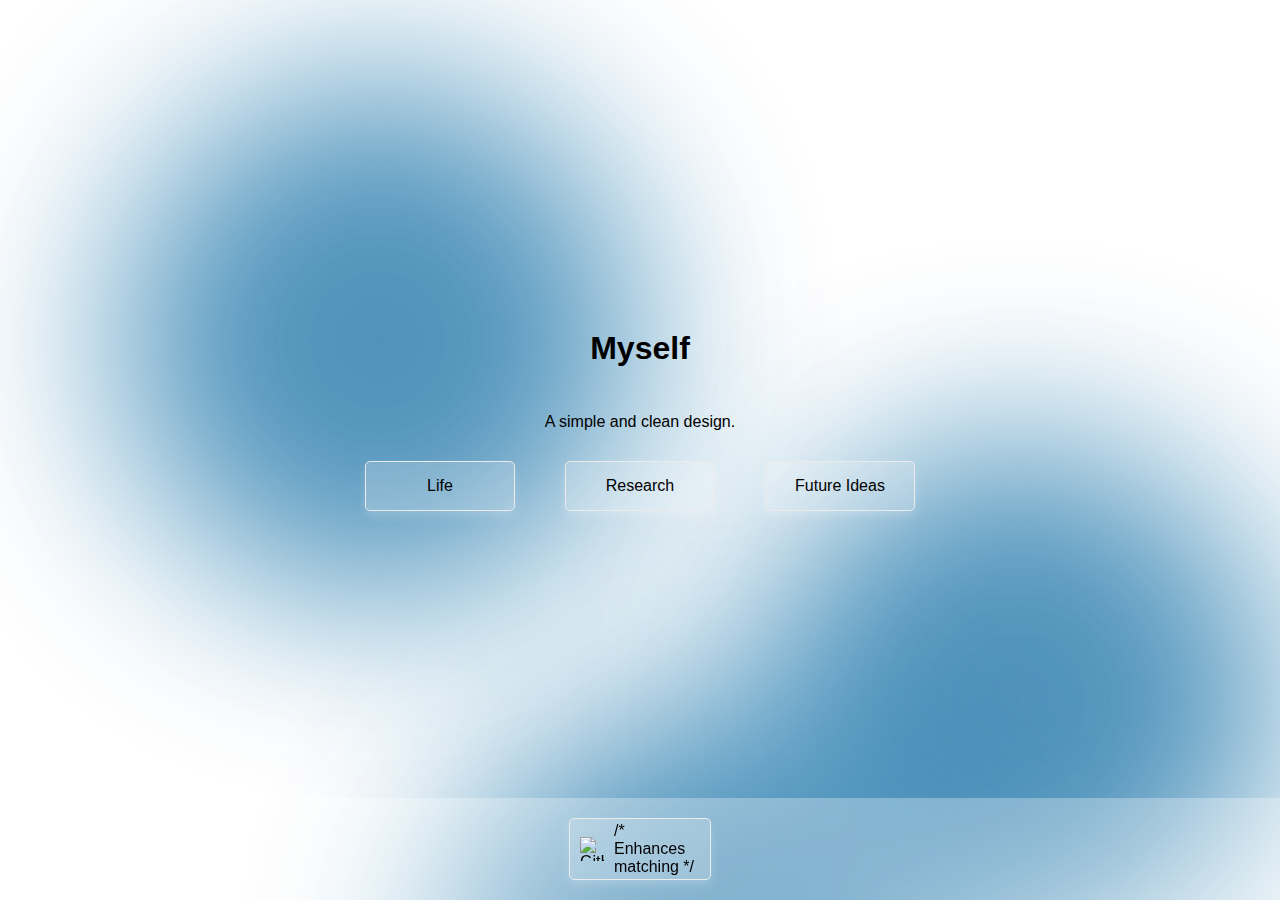
==== index.html @ c5d2f2bd "Update index.html" ====
<!DOCTYPE html>
<html lang="en">
<head>
    <meta charset="UTF-8">
    <meta name="viewport" content="width=device-width, initial-scale=1.0, user-scalable=no">
    <title>Myself</title>
    <link rel="stylesheet" href="style.css">
</head>
<body>
    <div class="background-blobs">
        <div class="blob"></div>
        <div class="blob"></div>
        <div class="blob"></div>
    </div>
    <div class="container">
        <h1>Myself</h1>
        <p>A simple and clean design.</p>
        <div class="button-container">
            <button onclick="window.location.href='life.html'">Life</button>
            <button onclick="window.location.href='research.html'">Research</button>
            <button onclick="window.location.href='future_ideas.html'">Future Ideas</button>
        </div>
    </div>
    <footer class="footer">
        <a href="https://github.com/LuneDeMiniut" class="github-button" target="_blank">
            <img src="https://github.githubassets.com/images/modules/logos_page/GitHub-Mark.png" alt="GitHub" class="github-icon"
                opacity: 0.9; /* Adjust transparency */
                mix-blend-mode: multiply; /* Blends image with the background */
                filter: brightness(90%) contrast(110%);> /* Enhances matching */
        </a>
    </footer>

    <script>
        document.addEventListener("DOMContentLoaded", function () {
            const userLang = navigator.language || navigator.userLanguage;
            document.querySelectorAll("button").forEach(button => {
                const newText = button.getAttribute(`data-${userLang}`);
                if (newText) button.textContent = newText;
            });
        });
    </script>
</body>
</html>
---- style.css ----
@font-face {
            font-family: 'SF Pro Text';
            src: url('https://developer.apple.com/fonts/SF-Pro.ttf') format('truetype');
        }

        @font-face {
            font-family: 'Noto Sans TC';
            src: url('https://fonts.googleapis.com/css2?family=Noto+Sans+TC&display=swap');
        }
        
        html:lang(zh-TW) {
            font-family: 'Noto Sans TC', sans-serif;
        }

        :root {
            --bg-color-light: white;
            --text-color-light: black;
            --bg-color-dark: black;
            --text-color-dark: white;
        }

        @media (prefers-color-scheme: light) {
            :root {
                --bg-color: var(--bg-color-light);
                --text-color: var(--text-color-light);
            }
        }

        @media (prefers-color-scheme: dark) {
            :root {
                --bg-color: var(--bg-color-dark);
                --text-color: var(--text-color-dark);
            }
        }

        body {
            font-family: 'SF Pro Text', sans-serif;
            display: flex;
            flex-direction: column;
            justify-content: space-between;
            align-items: center;
            height: 100vh;
            margin: 0;
            background: var(--bg-color);
            color: var(--text-color);
            overflow-x: hidden;
            position: relative;
            width: 100vw;
            transition: background 0.3s, color 0.3s;
        }

        html, body {
            max-width: 100%;
            overflow-x: hidden;
        }

         /* Responsive Design */
        @media (max-width: 768px) {
            .button-container {
                flex-direction: column;
                gap: 20px;
            }
            button, .github-button {
                width: 80%;
            }
        }
        .container {
            display: flex;
            flex-direction: column;
            align-items: center;
            text-align: center;
            flex-grow: 1;
            justify-content: center;
            padding: 20px;
            width: 100%;
            box-sizing: border-box;
        }

        h1, p {
            margin-bottom: 30px;
            text-align: center;
        }

        .button-container {
            display: flex;
            justify-content: center;
            align-items: center;
            gap: 50px;
            width: 100%;
            flex-wrap: wrap;
            margin-bottom: 80px;
        }

        button{
            padding: 15px 20px;
            font-size: 16px;
            border: none;
            background: rgba(255, 255, 255, 0.2);
            box-shadow: 0 5px 10px rgba(255, 255, 255, 0.2); /* Soft floating effect */
            color: inherit;
            cursor: pointer;
            border: 1.6px solid #ebebeb;    
            border-radius: 5px;
            transition: background 0.3s;
            width: 150px;
            height: 50px;
            display: flex;
            align-items: center;
            justify-content: center;
            gap: 10px;
            text-decoration: none;
            font-family: 'SF Pro Text', sans-serif;
        }

        .github-button {
            padding: 10px 10px;
            font-size: 16px;
            border: none;
            background: rgba(255, 255, 255, 0.2);
            box-shadow: 0 5px 10px rgba(255, 255, 255, 0.2); /* Soft floating effect */
            color: inherit;
            cursor: pointer;
            border: 1.2px solid #ebebeb;    
            border-radius: 5px;
            transition: background 0.3s;
            width: 120px;
            height: 40px;
            display: flex;
            align-items: center;
            justify-content: center;
            gap: 10px;
            text-decoration: none;
            font-family: 'SF Pro Text', sans-serif;
        }

        button:hover, .github-button:hover {
            background: #b8b6b6;
        }

        .footer {
            width: 100%;
            background: var(--bg-color);
            backdrop-filter: blur(3px);
            background: rgba(255, 255, 255, 0.3); /* Ensure transparency for blur effect */
            display: flex;
            justify-content: center;
            align-items: center;
            padding: 20px 0;
            position: fixed;
            bottom: 0;
            left: 0;
            transition: transform 0.3s ease-in-out;
        }

        .github-icon {
            width: 24px;
            height: 24px;
        }

        /* Blob Animation */
        .background-blobs {
            position: absolute;
            top: 0;
            left: 0;
            width: 100%;
            height: 100%;
            overflow: hidden;
            z-index: -1;
        }
        
        .blob {
            position: absolute;
            width: 80vw;
            height: 80vw;
            max-width: 500px;
            max-height: 500px;
            background: radial-gradient(circle, #5c9abf, #005f99, #0088cc);
            border-radius: 50%;
            filter: blur(100px);
            opacity: 0.8;
            animation: moveBlobs 10s infinite alternate ease-in-out;
        }
        
        .blob:nth-child(1) { top: 10%; left: 10%; animation-duration: 7s; }
        .blob:nth-child(2) { top: 50%; left: 60%; animation-duration: 8s; }
        .blob:nth-child(3) { top: 80%; left: 35%; animation-duration: 10s; }
        
        @keyframes moveBlobs {
            0% { transform: translateY(0px) translateX(0px) scale(1); }
            30% { transform: translateY(-30px) translateX(30px) scale(1.3); }
            60% { transform: translateY(-50px) translateX(50px) scale(1.5); }
            100% { transform: translateY(50px) translateX(-50px) scale(1.8); }
        }

        /* Hide floating footer on desktop */
        @media (min-width: 769px) {
            .footer {
                position: absolute;
            }
        }
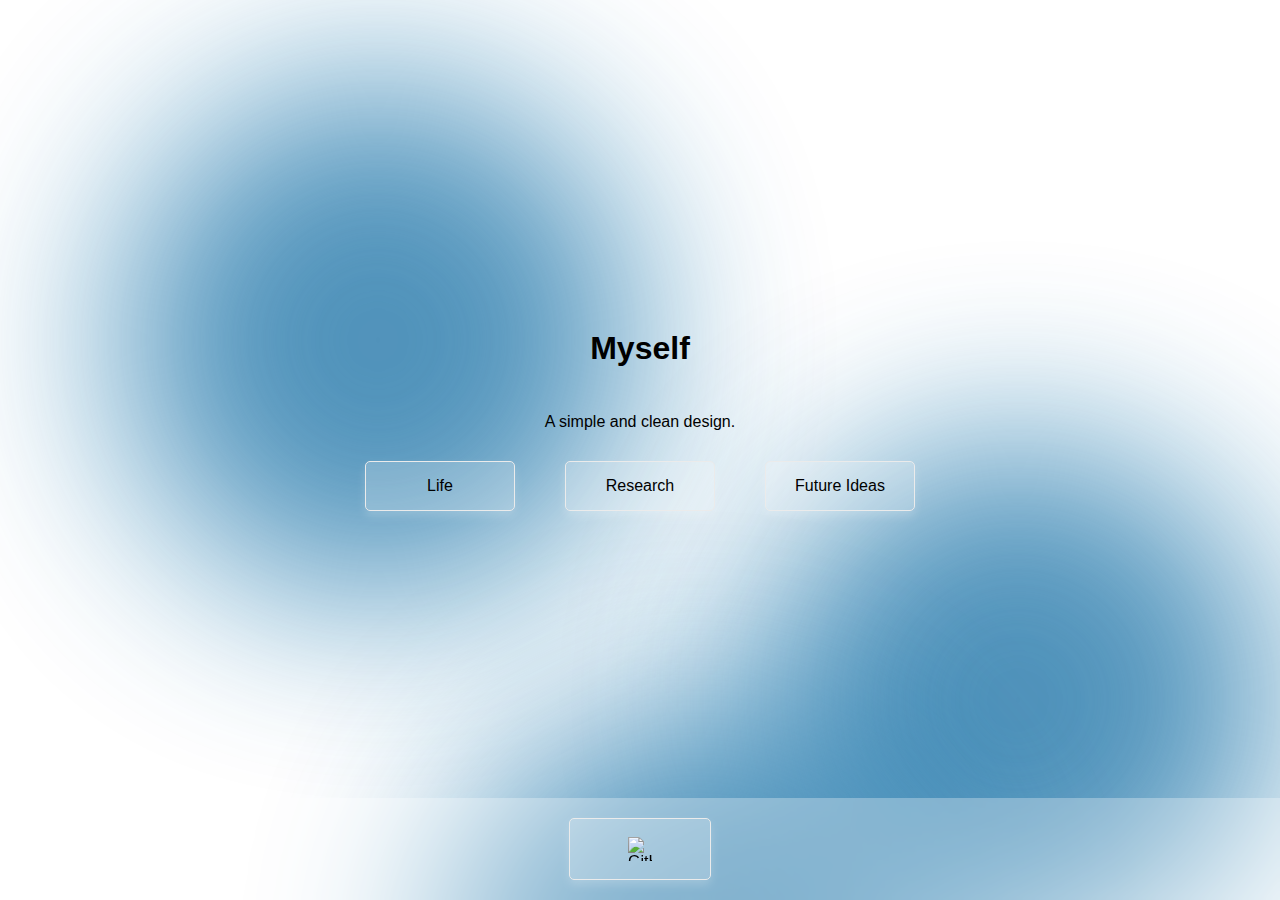
==== commit 9be5f8df: "Update index.html" ====
--- a/index.html
+++ b/index.html
@@ -24,9 +24,7 @@
     <footer class="footer">
         <a href="https://github.com/LuneDeMiniut" class="github-button" target="_blank">
             <img src="https://github.githubassets.com/images/modules/logos_page/GitHub-Mark.png" alt="GitHub" class="github-icon"
-                opacity: 0.9; /* Adjust transparency */
-                mix-blend-mode: multiply; /* Blends image with the background */
-                filter: brightness(90%) contrast(110%);> /* Enhances matching */
+                opacity: 0.3>
         </a>
     </footer>
 
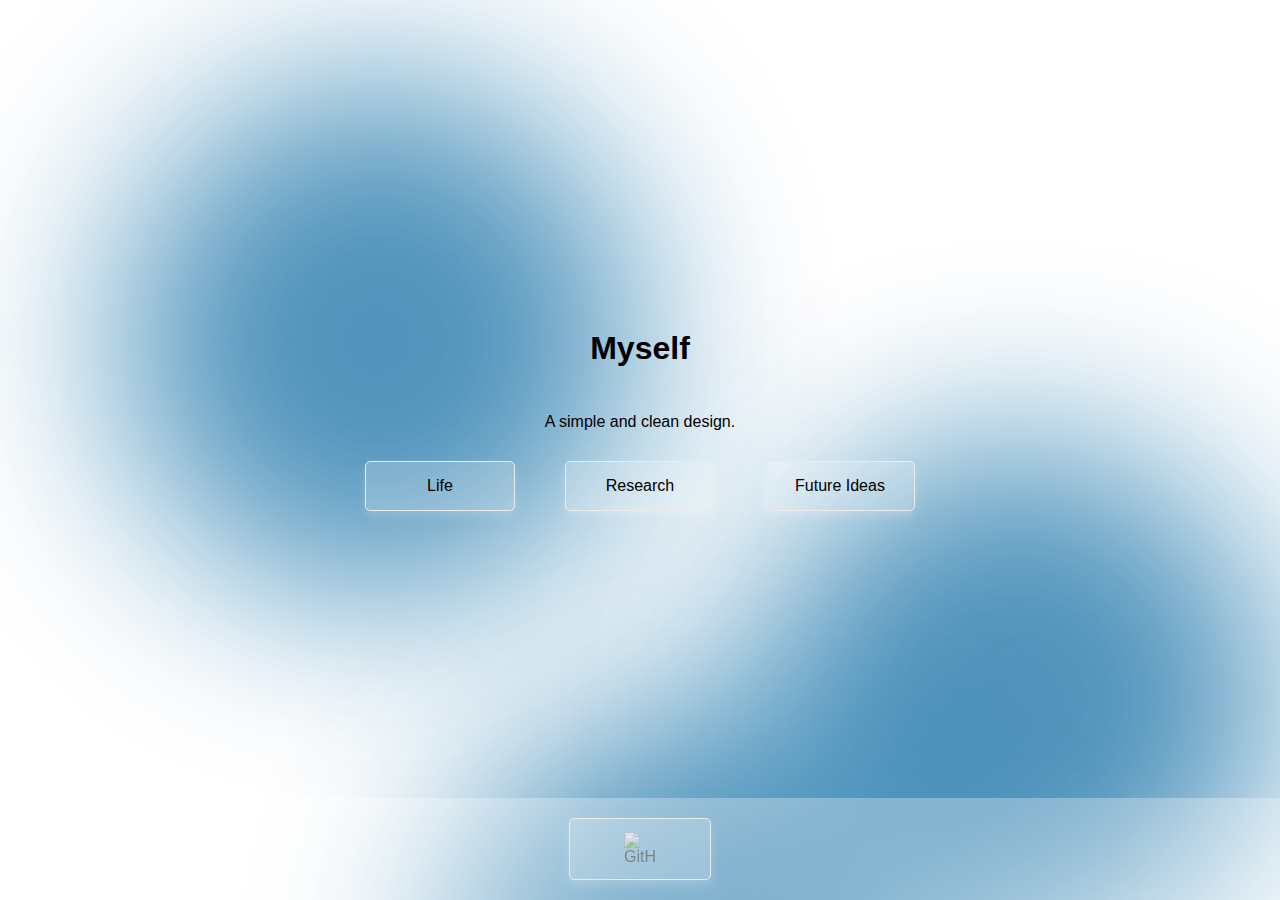
==== commit 20cd97fc: "Update index.html" ====
--- a/index.html
+++ b/index.html
@@ -23,8 +23,7 @@
     </div>
     <footer class="footer">
         <a href="https://github.com/LuneDeMiniut" class="github-button" target="_blank">
-            <img src="https://github.githubassets.com/images/modules/logos_page/GitHub-Mark.png" alt="GitHub" class="github-icon"
-                opacity: 0.3>
+            <img src="https://github.githubassets.com/images/modules/logos_page/GitHub-Mark.png" alt="GitHub" class="github-icon">
         </a>
     </footer>
 
--- a/style.css
+++ b/style.css
@@ -152,9 +152,18 @@
             transition: transform 0.3s ease-in-out;
         }
 
-        .github-icon {
-            width: 24px;
-            height: 24px;
+        .footer img.github-icon {
+            width: 32px; /* Adjust size as needed */
+            height: auto;
+            opacity: 0.8; /* Slight transparency for blending */
+            mix-blend-mode: soft-light; /* Try 'multiply' or 'overlay' for different effects */
+            filter: brightness(85%) contrast(120%);
+            transition: opacity 0.3s ease-in-out;
+        }
+        
+        .footer img.github-icon:hover {
+            opacity: 1; /* Fully visible on hover */
+            filter: brightness(100%) contrast(100%);
         }
 
         /* Blob Animation */
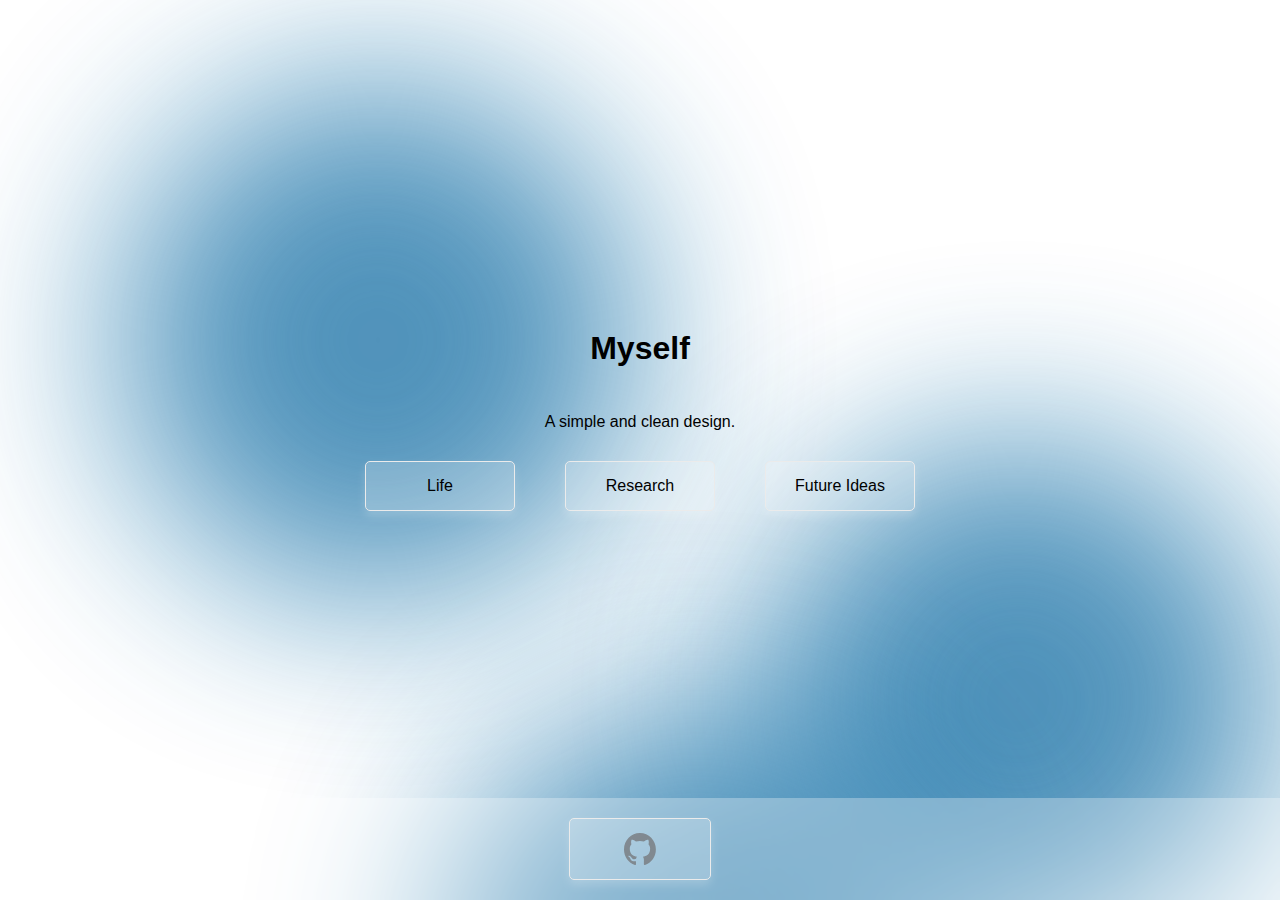
==== commit 419e1b72: "Update index.html" ====
--- a/index.html
+++ b/index.html
@@ -23,7 +23,7 @@
     </div>
     <footer class="footer">
         <a href="https://github.com/LuneDeMiniut" class="github-button" target="_blank">
-            <img src="https://github.githubassets.com/images/modules/logos_page/GitHub-Mark.png" alt="GitHub" class="github-icon">
+            <img src="Assets/Images/github-mark.svg" alt="GitHub" class="github-icon">
         </a>
     </footer>
 
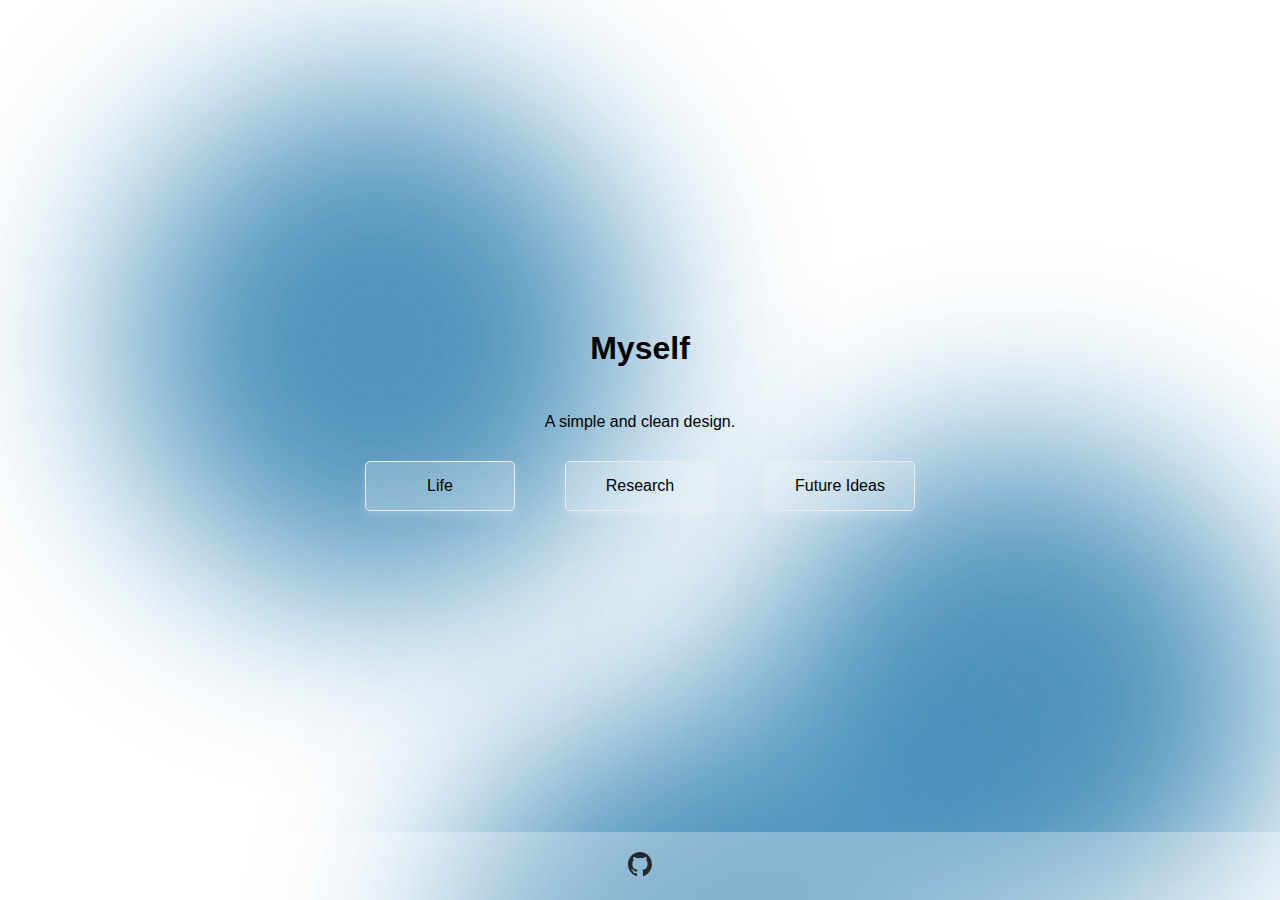
==== commit 51cf5796: "Update index.html" ====
--- a/index.html
+++ b/index.html
@@ -27,14 +27,5 @@
         </a>
     </footer>
 
-    <script>
-        document.addEventListener("DOMContentLoaded", function () {
-            const userLang = navigator.language || navigator.userLanguage;
-            document.querySelectorAll("button").forEach(button => {
-                const newText = button.getAttribute(`data-${userLang}`);
-                if (newText) button.textContent = newText;
-            });
-        });
-    </script>
 </body>
 </html>
--- a/style.css
+++ b/style.css
@@ -112,28 +112,7 @@
             font-family: 'SF Pro Text', sans-serif;
         }
 
-        .github-button {
-            padding: 10px 10px;
-            font-size: 16px;
-            border: none;
-            background: rgba(255, 255, 255, 0.2);
-            box-shadow: 0 5px 10px rgba(255, 255, 255, 0.2); /* Soft floating effect */
-            color: inherit;
-            cursor: pointer;
-            border: 1.2px solid #ebebeb;    
-            border-radius: 5px;
-            transition: background 0.3s;
-            width: 120px;
-            height: 40px;
-            display: flex;
-            align-items: center;
-            justify-content: center;
-            gap: 10px;
-            text-decoration: none;
-            font-family: 'SF Pro Text', sans-serif;
-        }
-
-        button:hover, .github-button:hover {
+        button:hover {
             background: #b8b6b6;
         }
 
@@ -152,18 +131,11 @@
             transition: transform 0.3s ease-in-out;
         }
 
-        .footer img.github-icon {
-            width: 32px; /* Adjust size as needed */
-            height: auto;
-            opacity: 0.8; /* Slight transparency for blending */
-            mix-blend-mode: soft-light; /* Try 'multiply' or 'overlay' for different effects */
-            filter: brightness(85%) contrast(120%);
-            transition: opacity 0.3s ease-in-out;
-        }
-        
-        .footer img.github-icon:hover {
-            opacity: 1; /* Fully visible on hover */
-            filter: brightness(100%) contrast(100%);
+        .github-icon {
+            width: 24px;
+            height: 24px;
+            align-items: center;
+            justify-content: center;
         }
 
         /* Blob Animation */
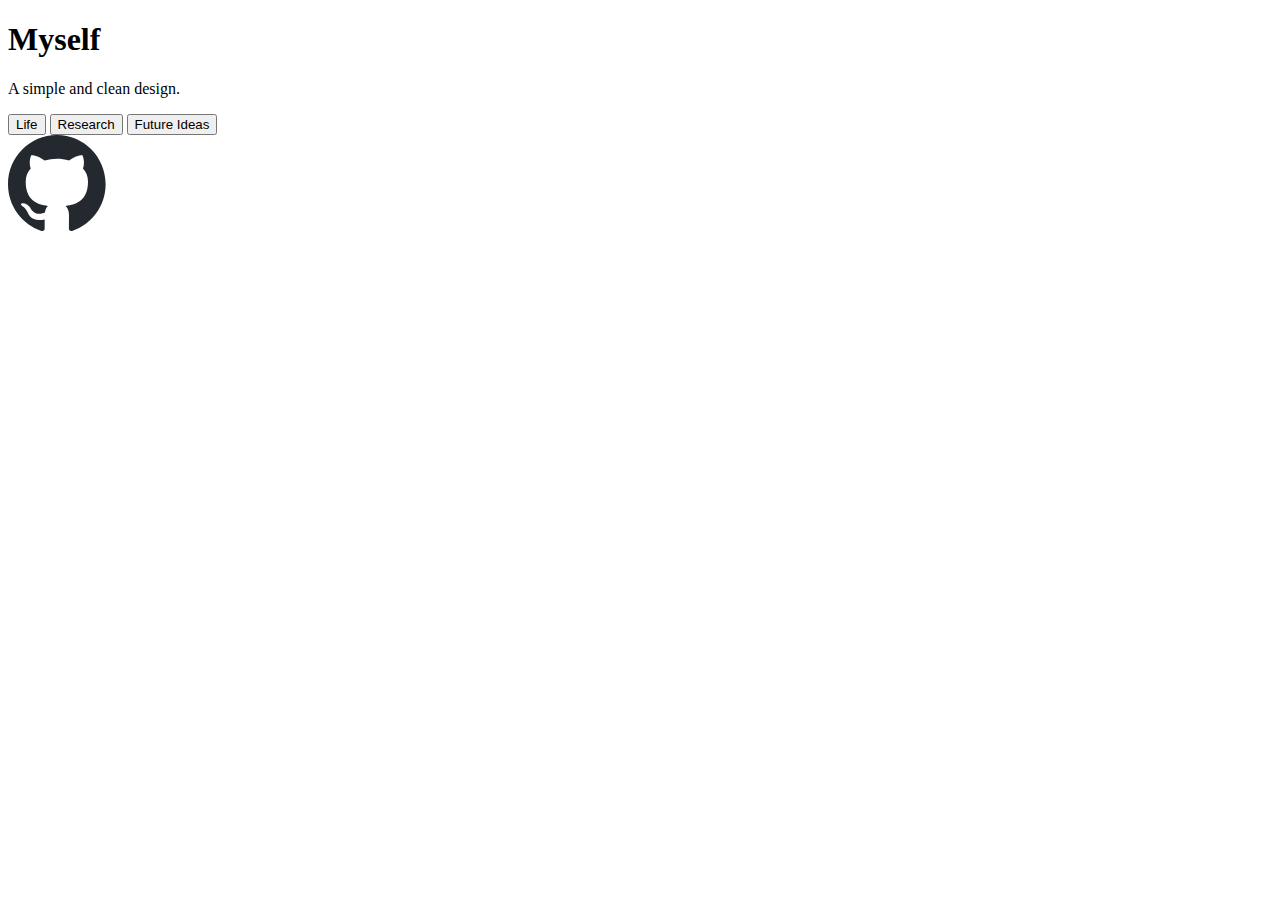
==== commit 0e9f2dd9: "Update index.html" ====
--- a/index.html
+++ b/index.html
@@ -4,7 +4,7 @@
     <meta charset="UTF-8">
     <meta name="viewport" content="width=device-width, initial-scale=1.0, user-scalable=no">
     <title>Myself</title>
-    <link rel="stylesheet" href="style.css">
+    <link rel="stylesheet" href="Assets/css/style.css">
 </head>
 <body>
     <div class="background-blobs">
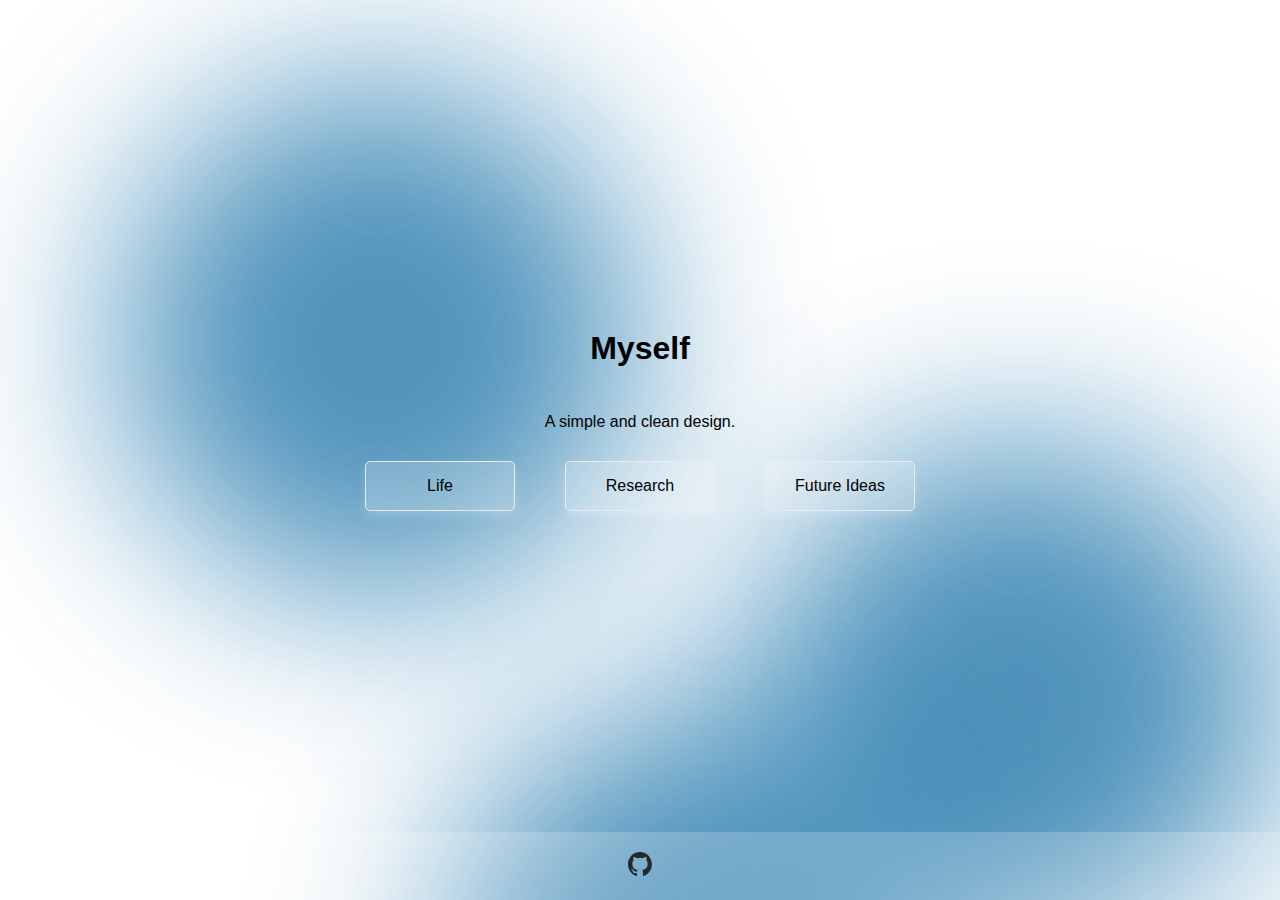
==== commit 68288252: "Update index.html" ====
--- a/index.html
+++ b/index.html
@@ -4,7 +4,7 @@
     <meta charset="UTF-8">
     <meta name="viewport" content="width=device-width, initial-scale=1.0, user-scalable=no">
     <title>Myself</title>
-    <link rel="stylesheet" href="Assets/css/style.css">
+    <link rel="stylesheet" href="Assets/css/styles.css">
 </head>
 <body>
     <div class="background-blobs">
--- a/Assets/css/styles.css
+++ b/Assets/css/styles.css
@@ -0,0 +1,182 @@
+        @font-face {
+            font-family: 'SF Pro Text';
+            src: url('https://developer.apple.com/fonts/SF-Pro.ttf') format('truetype');
+        }
+
+        @font-face {
+            font-family: 'Noto Sans TC';
+            src: url('https://fonts.googleapis.com/css2?family=Noto+Sans+TC&display=swap');
+        }
+        
+        html:lang(zh-TW) {
+            font-family: 'Noto Sans TC', sans-serif;
+        }
+
+        :root {
+            --bg-color-light: white;
+            --text-color-light: black;
+            --bg-color-dark: black;
+            --text-color-dark: white;
+        }
+
+        @media (prefers-color-scheme: light) {
+            :root {
+                --bg-color: var(--bg-color-light);
+                --text-color: var(--text-color-light);
+            }
+        }
+
+        @media (prefers-color-scheme: dark) {
+            :root {
+                --bg-color: var(--bg-color-dark);
+                --text-color: var(--text-color-dark);
+            }
+        }
+
+        body {
+            font-family: 'SF Pro Text', sans-serif;
+            display: flex;
+            flex-direction: column;
+            justify-content: space-between;
+            align-items: center;
+            height: 100vh;
+            margin: 0;
+            background: var(--bg-color);
+            color: var(--text-color);
+            overflow-x: hidden;
+            position: relative;
+            width: 100vw;
+            transition: background 0.3s, color 0.3s;
+        }
+
+        html, body {
+            max-width: 100%;
+            overflow-x: hidden;
+        }
+
+         /* Responsive Design */
+        @media (max-width: 768px) {
+            .button-container {
+                flex-direction: column;
+                gap: 20px;
+            }
+            button, .github-icon {
+                width: 80%;
+            }
+        }
+        .container {
+            display: flex;
+            flex-direction: column;
+            align-items: center;
+            text-align: center;
+            flex-grow: 1;
+            justify-content: center;
+            padding: 20px;
+            width: 100%;
+            box-sizing: border-box;
+        }
+
+        h1, p {
+            margin-bottom: 30px;
+            text-align: center;
+        }
+
+        .button-container {
+            display: flex;
+            justify-content: center;
+            align-items: center;
+            gap: 50px;
+            width: 100%;
+            flex-wrap: wrap;
+            margin-bottom: 80px;
+        }
+
+        button{
+            padding: 15px 20px;
+            font-size: 16px;
+            border: none;
+            background: rgba(255, 255, 255, 0.2);
+            box-shadow: 0 5px 10px rgba(255, 255, 255, 0.2); /* Soft floating effect */
+            color: inherit;
+            cursor: pointer;
+            border: 1.6px solid #ebebeb;    
+            border-radius: 5px;
+            transition: background 0.3s;
+            width: 150px;
+            height: 50px;
+            display: flex;
+            align-items: center;
+            justify-content: center;
+            gap: 10px;
+            text-decoration: none;
+            font-family: 'SF Pro Text', sans-serif;
+        }
+
+        button:hover {
+            background: #b8b6b6;
+        }
+
+        .footer {
+            width: 100%;
+            background: var(--bg-color);
+            backdrop-filter: blur(3px);
+            background: rgba(255, 255, 255, 0.2); /* Ensure transparency for blur effect */
+            display: flex;
+            justify-content: center;
+            align-items: center;
+            padding: 20px 0;
+            position: fixed;
+            bottom: 0;
+            left: 0;
+            transition: transform 0.3s ease-in-out;
+        }
+
+        .github-icon {
+            width: 24px;
+            height: 24px;
+            align-items: center;
+            justify-content: center;
+        }
+
+        /* Blob Animation */
+        .background-blobs {
+            position: absolute;
+            top: 0;
+            left: 0;
+            width: 100%;
+            height: 100%;
+            overflow: hidden;
+            z-index: -1;
+        }
+        
+        .blob {
+            position: absolute;
+            width: 80vw;
+            height: 80vw;
+            max-width: 500px;
+            max-height: 500px;
+            background: radial-gradient(circle, #5c9abf, #005f99, #0088cc);
+            border-radius: 50%;
+            filter: blur(100px);
+            opacity: 0.8;
+            animation: moveBlobs 10s infinite alternate ease-in-out;
+        }
+        
+        .blob:nth-child(1) { top: 10%; left: 10%; animation-duration: 7s; }
+        .blob:nth-child(2) { top: 50%; left: 60%; animation-duration: 8s; }
+        .blob:nth-child(3) { top: 80%; left: 35%; animation-duration: 10s; }
+        
+        @keyframes moveBlobs {
+            0% { transform: translateY(0px) translateX(0px) scale(1); }
+            30% { transform: translateY(-30px) translateX(30px) scale(1.3); }
+            60% { transform: translateY(-50px) translateX(50px) scale(1.5); }
+            100% { transform: translateY(50px) translateX(-50px) scale(1.8); }
+        }
+
+        /* Hide floating footer on desktop */
+        @media (min-width: 769px) {
+            .footer {
+                position: absolute;
+            }
+        }
+        
